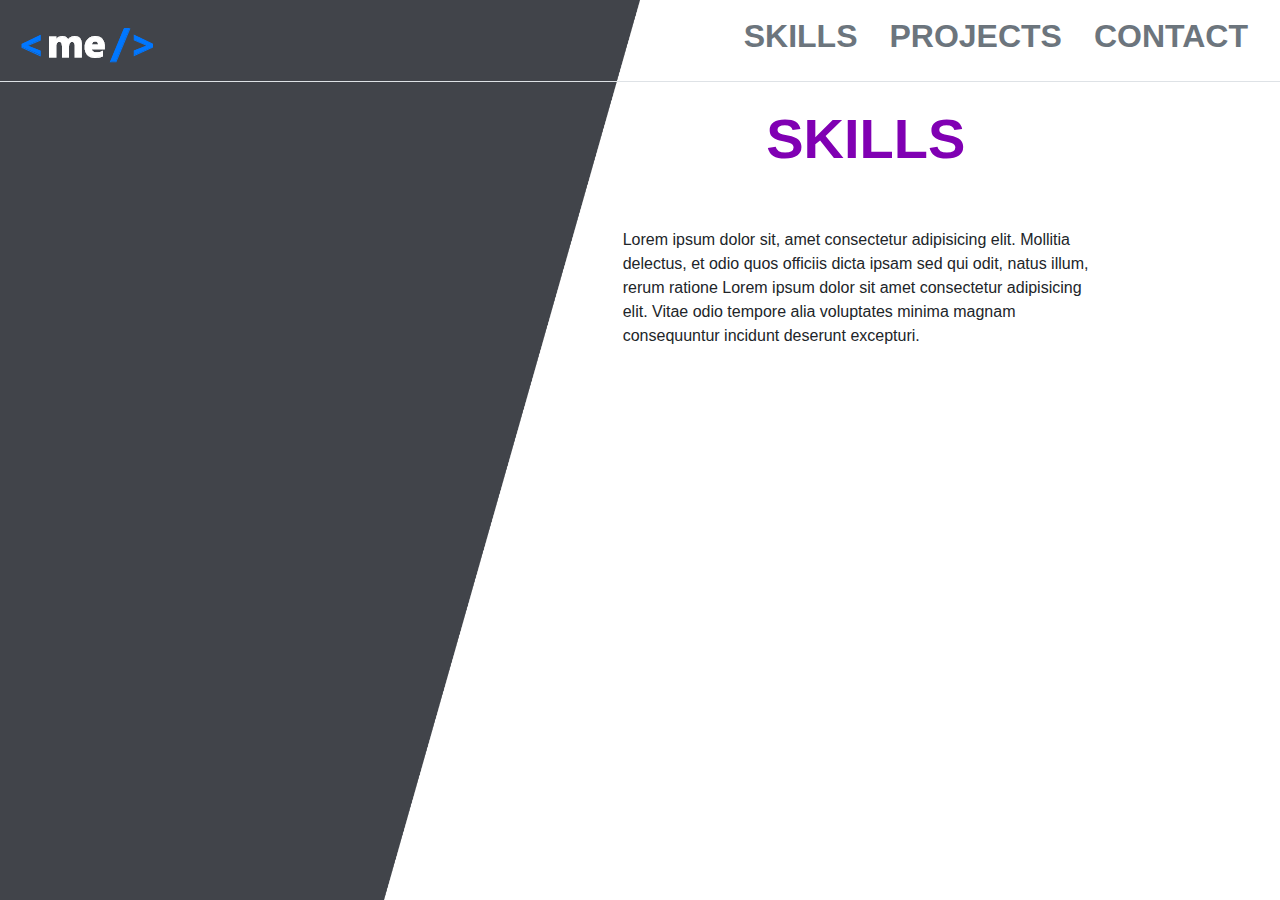
==== contact.html @ 51a7471e "iniciando contact" ====
<!DOCTYPE html>
<html lang="en">
<head>
    <meta charset="UTF-8">
    <meta name="viewport" content="width=device-width, initial-scale=1.0">
    <title>Portafolio</title>
    <link rel="stylesheet" href="./css/bootstrap.min.css">
    <link rel="stylesheet" href="https://cdnjs.cloudflare.com/ajax/libs/animate.css/4.1.1/animate.min.css" />
    <link rel="stylesheet" href="./css/style.css">
</head>
<body>
    <div class="fondo d-flex position-absolute">
        <img class="fondo-i img-fluid animate__animated animate__slideInUp" src="./img/fondo-dark.png" alt="">
        <img class="fondo-i img-fluid animate__animated animate__slideInDown" src="./img/fondo-white.png" alt="">
    </div>
    
    <nav class="main navbar bg-transparent border-bottom">
        <a class="main navbar-brand" href="./index.html"><img class="align-items-center" src="./img/nav.png" alt="home"></a>
        <ul class="main nav">
            <li class="main nav-item"><a href="./skills.html" class="main nav-link text-secondary font-weight-bold h2">SKILLS</a></li>
            <li class="main nav-item"><a href="./projects.html" class="main nav-link text-secondary font-weight-bold h2">PROJECTS</a></li>
            <li class="main nav-item"><a href="./contact.html" class="main nav-link text-secondary font-weight-bold h2">CONTACT</a></li>
        </ul>
    </nav>

    <div class="grid container">
        <div class="grid row offset-1 align-items-center">
            <div class="grid col-4">
            </div>
            <div class="grid offset-1 col-6">
                <h1 class="grid title font-weight-bold display-4 animate__animated animate__fadeInLeft" >SKILLS</h1>
                <p class="grid paragraph animate__animated animate__fadeInLeft" >Lorem ipsum dolor sit, amet consectetur adipisicing elit. Mollitia delectus, et odio quos officiis dicta ipsam sed qui odit, natus illum, rerum ratione Lorem ipsum dolor sit amet consectetur adipisicing elit. Vitae odio tempore alia voluptates minima magnam consequuntur incidunt deserunt excepturi.</p>
            </div>
        </div>
    </div>
    <script src="./js/jquery-3.5.1.min.js"></script>
    <script src="./js/bootstrap.bundle.min.js"></script>
</body>
</html>
---- css/style.css ----
body{
    height: 100%;
}
.fondo{
    width: 100%;
    flex-wrap: nowrap;
}
.fondo-i{
    width: 50%;
    height: 100vh;
}
a.text-secondary:focus, a.text-secondary:hover{
    color: #0092be!important;
}
.grid.container{
    height: 80vh;
}
.grid.row{
    height: 80vh;
}
/* .grid.col-6:first-child{
    padding: 6rem;
} */
.grid.col-6{
    height: 75vh;
    align-items: center!important;
    justify-content: end;
}
.grid.btn{
    font-size: 1.5rem;
    padding: .6rem 1.6rem;
    border-radius: .8rem;
}
.grid.btn.btn-primary{
    background: none;
    border-color: #ffffff;
    border: .2rem solid;
    transition: all .3s ease-in-out;
}
.grid.btn.btn-primary:hover{
    background: #008fc7;
    border-color: #008fc7;
}
.grid.title{
    color: #8000b3;
    padding-bottom: 3rem;
    text-align: center;
}
.grid.paragraph{
    padding-bottom: 3rem;
    text-justify: auto;
}
/* SKILLS */
.main.navbar-brand.disabled{
    filter: grayscale(1);
}
.main.nav-link.active{
    color: #008fc7;
}
.grid.skills.col-5{
    margin-top: 3rem;
}
.grid.skills.col-6{
    height: auto;

}
.skills.text-white{
    text-align: center;
}
.skills.col-4{
    box-sizing: border-box;
    padding: 1rem;
}
.skills.img-fluid{
    display: flex;
    width: 7rem;
    height: 7rem;
    margin: auto;
    justify-self: center;
    margin-bottom: 1rem;
}
.skills.grid.paragraph{
    padding: 0 2rem;
    font-size: 1.5rem;
}
/* PROJECTS */
.pro.col-5{
    position: relative;
    margin-top: 6rem;
    align-items: center!important;
    justify-content: end;
    padding-right: 0rem;
    padding-left: 0rem;
    transition: all .3s ease-in-out;
}

.calendar{
    display: flex;
    opacity: 0;
    transition: all .3s ease-in-out;
}
.calendar.visible{
    opacity: 1;
}
.preview.btn{
    padding: .5rem 2rem;
}
.preview.btn-primary{
    font-size: 1.3rem;
    font-weight: bold;
    background: none;
    border-color: #ffffff;
    box-shadow: 2px 2px 5px 0px rgba(0, 0, 0, 0.5);
}
.preview.btn-primary:hover{
    background: rgba(0, 0, 0, 0.233);
    border-color: #00000044;
}
.pro.img-fluid{
    width: 100%;
    clip-path: polygon(0 0, 100% 0, 62.95% 100%, 0% 100%);
}
.c4-izmir{
    clip-path: polygon(0 0, 100% 0, 62.95% 100%, 0% 100%);
}
.c4-izmir figcaption{
    clip-path: polygon(0 0, 100% 0%, 75% 100%, 0% 100%)!important;
}
.c4-izmir figure{
    clip-path: polygon(0 0, 100% 0%, 75% 100%, 0% 100%)!important;
}
.pro-calendar.title{
    margin-bottom: 1rem;
    cursor: pointer;
    transition: color .3s ease-in-out;
}
.pro-calendar.title:hover{
    color: #008fc7;
}
.pro.col-6{
    position: relative;
}
.pro-calendar.container{
    position: absolute;
    padding: 1rem;
    box-shadow: 3px 3px 5px 0px rgba(50, 50, 50, 0.5);
    display: flex;
    opacity: 0;
    transition: all .3s ease-in-out;
}
.pro-calendar.container.activo{
    opacity: 1;
}
.pro-portfolio.title{
    margin-top: 1rem;
    margin-bottom: 1rem;
    cursor: pointer;
    transition: color .3s ease-in-out;
}
.pro-portfolio.title.position{
    margin-top: 15rem;
}
.pro-portfolio.title:hover{
    color: #008fc7;
}
.pro-portfolio.container{
    position: absolute;
    padding: 1rem;
    opacity: 0;
    box-shadow: 3px 3px 5px 0px rgba(50, 50, 50, 0.5);
    display: flex;
    transition: all .3s ease-in-out;
}
.pro-portfolio.container.activo{
    opacity: 1;
}
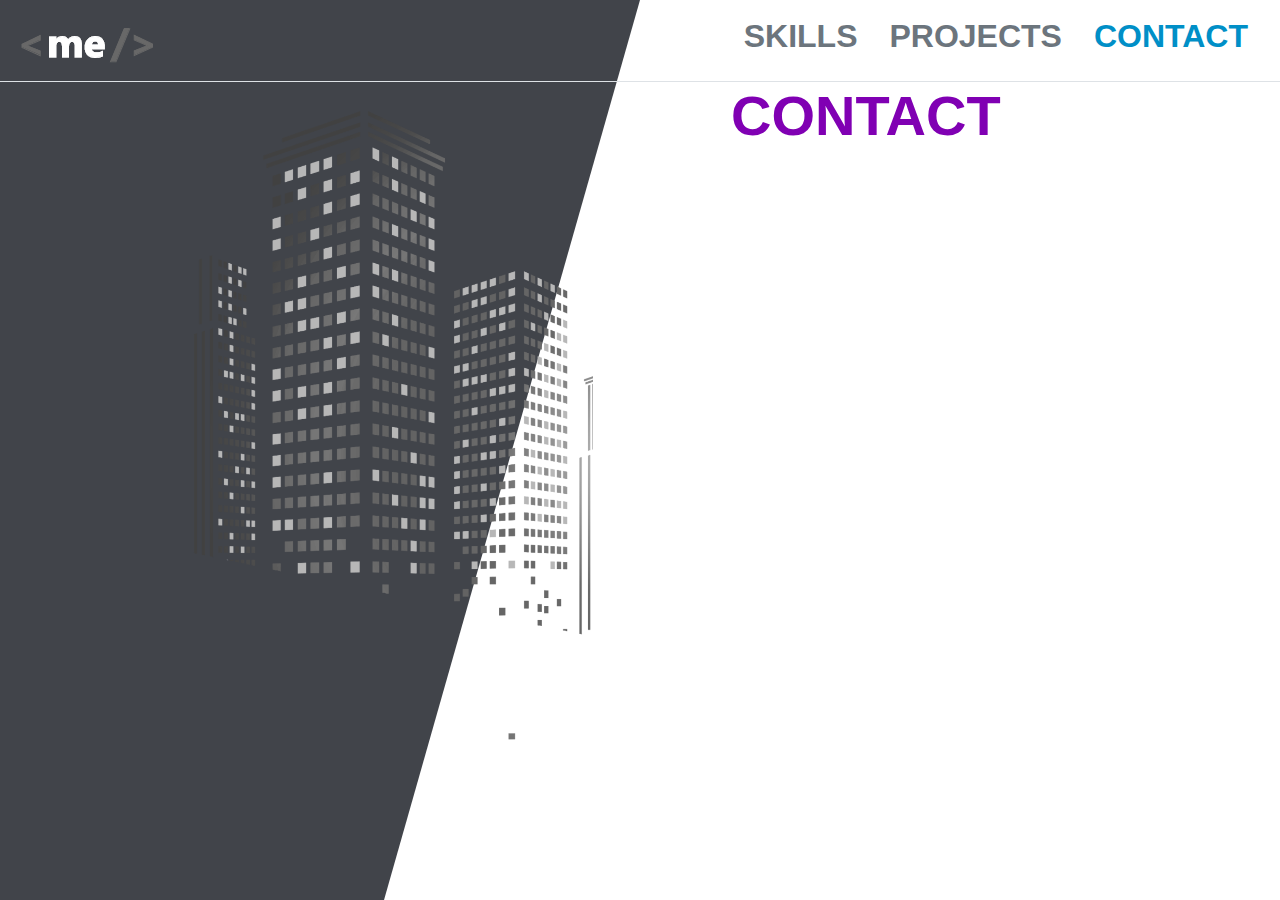
==== commit 51fcc096: "iniciando contact" ====
--- a/contact.html
+++ b/contact.html
@@ -10,26 +10,36 @@
 </head>
 <body>
     <div class="fondo d-flex position-absolute">
-        <img class="fondo-i img-fluid animate__animated animate__slideInUp" src="./img/fondo-dark.png" alt="">
-        <img class="fondo-i img-fluid animate__animated animate__slideInDown" src="./img/fondo-white.png" alt="">
+        <img class="fondo-i black img-fluid animate__animated animate__slideInUp" src="./img/fondoBlack.png" alt="">
+        <!-- <img class="fondo-i white img-fluid animate__animated animate__slideInDown" src="./img/fondo-white.png" alt=""> -->
     </div>
     
     <nav class="main navbar bg-transparent border-bottom">
-        <a class="main navbar-brand" href="./index.html"><img class="align-items-center" src="./img/nav.png" alt="home"></a>
+        <a class="main navbar-brand disabled" href="./index.html"><img class="align-items-center" src="./img/nav.png" alt="home"></a>
         <ul class="main nav">
             <li class="main nav-item"><a href="./skills.html" class="main nav-link text-secondary font-weight-bold h2">SKILLS</a></li>
             <li class="main nav-item"><a href="./projects.html" class="main nav-link text-secondary font-weight-bold h2">PROJECTS</a></li>
-            <li class="main nav-item"><a href="./contact.html" class="main nav-link text-secondary font-weight-bold h2">CONTACT</a></li>
+            <li class="main nav-item active"><a href="./contact.html" class="main nav-link active text-secondary font-weight-bold h2">CONTACT</a></li>
         </ul>
     </nav>
 
-    <div class="grid container">
-        <div class="grid row offset-1 align-items-center">
-            <div class="grid col-4">
+    <div class="contact grid container">
+        <div class="contact grid row offset-1">
+            <div class="contact col-5"">
+                <div class="contact-gris img-fluid">
+                </div>
             </div>
-            <div class="grid offset-1 col-6">
-                <h1 class="grid title font-weight-bold display-4 animate__animated animate__fadeInLeft" >SKILLS</h1>
-                <p class="grid paragraph animate__animated animate__fadeInLeft" >Lorem ipsum dolor sit, amet consectetur adipisicing elit. Mollitia delectus, et odio quos officiis dicta ipsam sed qui odit, natus illum, rerum ratione Lorem ipsum dolor sit amet consectetur adipisicing elit. Vitae odio tempore alia voluptates minima magnam consequuntur incidunt deserunt excepturi.</p>
+            <div class="grid col-6">
+                <h1 class="grid title font-weight-bold display-4 animate__animated animate__fadeInLeft" >CONTACT</h1>
+                <p class="grid paragraph text-white animate__animated animate__fadeInLeft" >Lorem ipelit. Molliis dicta ipsam sed qui odit, natus illum, rerum ratione Lorem ipsum dolor consequuntur incidunt deserunt excepturi.</p>
+                <div class="red">
+                    <a href=""></a>
+                    <p class="text-white">WhatsApp</p>
+                </div>
+                <div class="red">
+                    <a href=""></a>
+                    <p class="text-white">Gmail</p>
+                </div>
             </div>
         </div>
     </div>
--- a/css/style.css
+++ b/css/style.css
@@ -8,6 +8,40 @@
 .fondo-i{
     width: 50%;
     height: 100vh;
+}
+.fondo-i.dark{
+    width: 100%;
+    clip-path: polygon(0 0, 50% 0, 30% 100%, 0% 100%);
+    animation-name: verticalidad;
+    animation-iteration-count: 1;
+    animation-duration: 1s;
+    animation-timing-function: linear;
+    animation-direction: normal ;
+}
+@keyframes verticalidad{
+    from{
+        clip-path: polygon(0 100%, 31% 100%, 31% 100%, 0% 100%);
+    }
+    to{
+        clip-path: polygon(0 0, 50% 0, 30% 100%, 0% 100%);
+    }
+}
+.fondo-i.black{
+    width: 100%;
+    animation-name: agrandar;
+    animation-iteration-count: 1;
+    animation-duration: 1s;
+    animation-timing-function: linear;
+    animation-direction: normal ;
+    clip-path: polygon(0 0, 50% 0, 30% 100%, 0% 100%);
+}
+@keyframes agrandar{
+    from{
+        clip-path: polygon(0 0, 50% 0, 30% 100%, 0% 100%);
+    }
+    to{
+        clip-path: polygon(0 0, 100% 0, 100% 100%, 0% 100%);
+    }
 }
 a.text-secondary:focus, a.text-secondary:hover{
     color: #0092be!important;
@@ -50,12 +84,32 @@
     padding-bottom: 3rem;
     text-justify: auto;
 }
+.retrato{
+    width: 100%;
+    animation-name: efecto;
+    animation-iteration-count: 1;
+    animation-duration: 1s;
+    animation-timing-function: linear;
+    animation-direction: normal ;
+}
+@keyframes efecto{
+    from{
+        clip-path: polygon(100% 100%, 100% 100%, 100% 100%, 100% 100%);
+    }
+    to{
+        clip-path: polygon(100% 100%, 0 100%, 0 0, 100% 0);
+    }
+}
 /* SKILLS */
+.main.navbar-brand.disabled:hover{
+    filter: grayscale(0);
+}
 .main.navbar-brand.disabled{
     filter: grayscale(1);
-}
-.main.nav-link.active{
-    color: #008fc7;
+    transition: all .3s ease-in;
+}
+.active{
+    color: #008fc7!important;
 }
 .grid.skills.col-5{
     margin-top: 3rem;
@@ -93,11 +147,11 @@
     padding-left: 0rem;
     transition: all .3s ease-in-out;
 }
-
 .calendar{
     display: flex;
     opacity: 0;
     transition: all .3s ease-in-out;
+    z-index: 10;
 }
 .calendar.visible{
     opacity: 1;
@@ -174,3 +228,12 @@
 .pro-portfolio.container.activo{
     opacity: 1;
 }
+/* CONTACT */
+.contact-gris{
+    width: 100%;
+    height: 100%;
+    background-image: url('../img/contact.png');
+    background-size: cover;
+    background-repeat: no-repeat;
+    filter: grayscale(1);
+}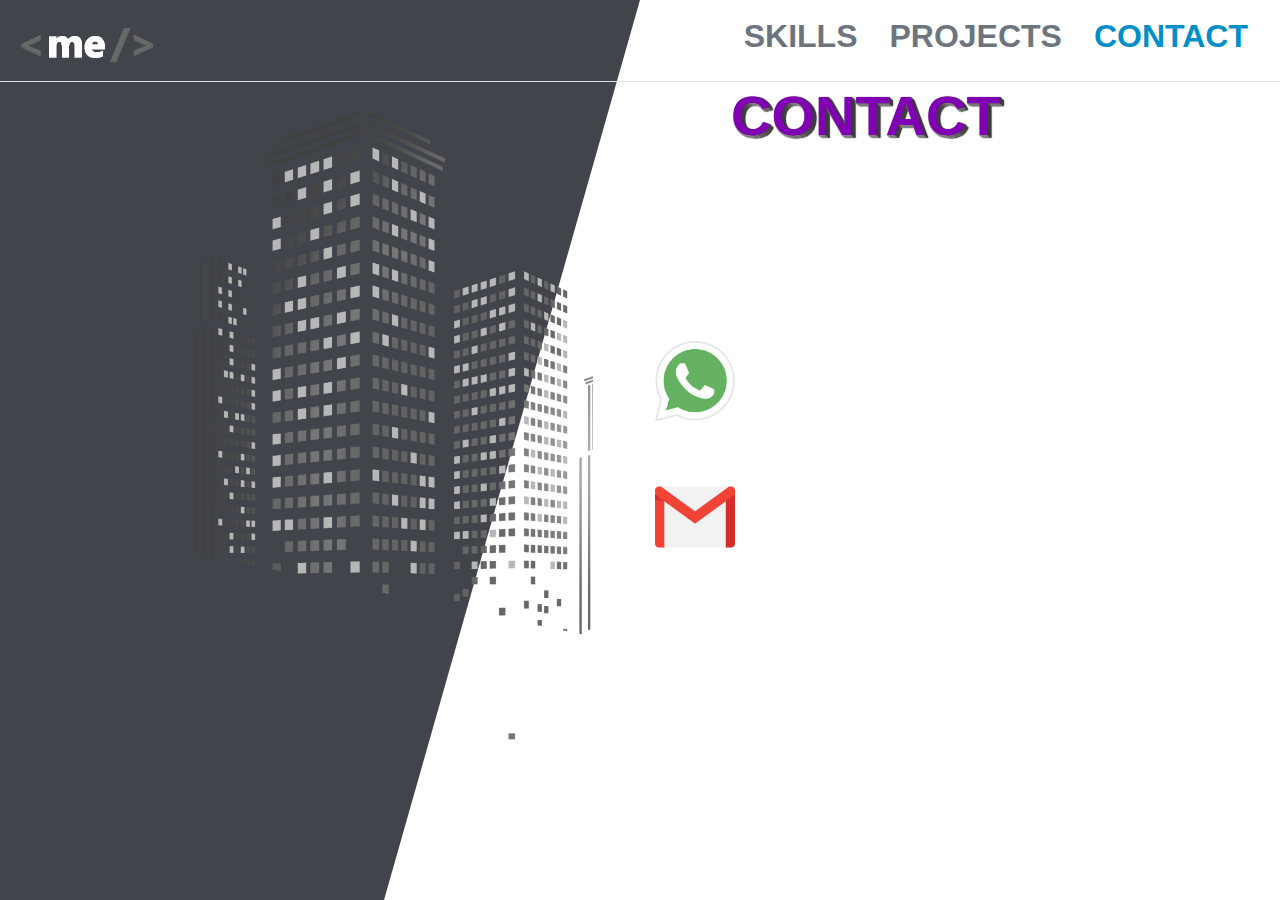
==== commit daeb5f6d: "finalizando plantilla" ====
--- a/contact.html
+++ b/contact.html
@@ -3,7 +3,7 @@
 <head>
     <meta charset="UTF-8">
     <meta name="viewport" content="width=device-width, initial-scale=1.0">
-    <title>Portafolio</title>
+    <title>Portfolio | Contact</title>
     <link rel="stylesheet" href="./css/bootstrap.min.css">
     <link rel="stylesheet" href="https://cdnjs.cloudflare.com/ajax/libs/animate.css/4.1.1/animate.min.css" />
     <link rel="stylesheet" href="./css/style.css">
@@ -11,7 +11,6 @@
 <body>
     <div class="fondo d-flex position-absolute">
         <img class="fondo-i black img-fluid animate__animated animate__slideInUp" src="./img/fondoBlack.png" alt="">
-        <!-- <img class="fondo-i white img-fluid animate__animated animate__slideInDown" src="./img/fondo-white.png" alt=""> -->
     </div>
     
     <nav class="main navbar bg-transparent border-bottom">
@@ -33,12 +32,12 @@
                 <h1 class="grid title font-weight-bold display-4 animate__animated animate__fadeInLeft" >CONTACT</h1>
                 <p class="grid paragraph text-white animate__animated animate__fadeInLeft" >Lorem ipelit. Molliis dicta ipsam sed qui odit, natus illum, rerum ratione Lorem ipsum dolor consequuntur incidunt deserunt excepturi.</p>
                 <div class="red">
-                    <a href=""></a>
-                    <p class="text-white">WhatsApp</p>
+                    <a class="icon"target="_blank" href="https://api.whatsapp.com/send?phone=51946485053"><img class="icon-w img-fluid" src="./img/whatsapp.png" alt=""></a>
+                    <p class="icon-text text-white">WhatsApp</p>
                 </div>
                 <div class="red">
-                    <a href=""></a>
-                    <p class="text-white">Gmail</p>
+                    <a class="icon" href="mailto:jocelymelucas@gmail.com"><img class="icon-g img-fluid" src="./img/gmail.png" alt=""></a>
+                    <p class="icon-text text-white">Gmail</p>
                 </div>
             </div>
         </div>
--- a/css/style.css
+++ b/css/style.css
@@ -77,6 +77,7 @@
 }
 .grid.title{
     color: #8000b3;
+    text-shadow: 1px 0px 1px #3b3b3b, 0px 1px 1px #969494, 2px 1px 1px #363636, 1px 2px 1px #8d8c8c, 3px 2px 1px #424242, 2px 3px 1px #949393, 4px 3px 1px #2e2e2e;
     padding-bottom: 3rem;
     text-align: center;
 }
@@ -236,4 +237,16 @@
     background-size: cover;
     background-repeat: no-repeat;
     filter: grayscale(1);
+}
+.icon{
+    display: flex;
+    width: 5rem;
+    height: 5rem;
+    margin-left: 2rem;
+    margin-bottom: 1rem;
+}
+.icon-text{
+    margin-left: 2rem;
+    width: 5rem;
+    text-align: center;
 }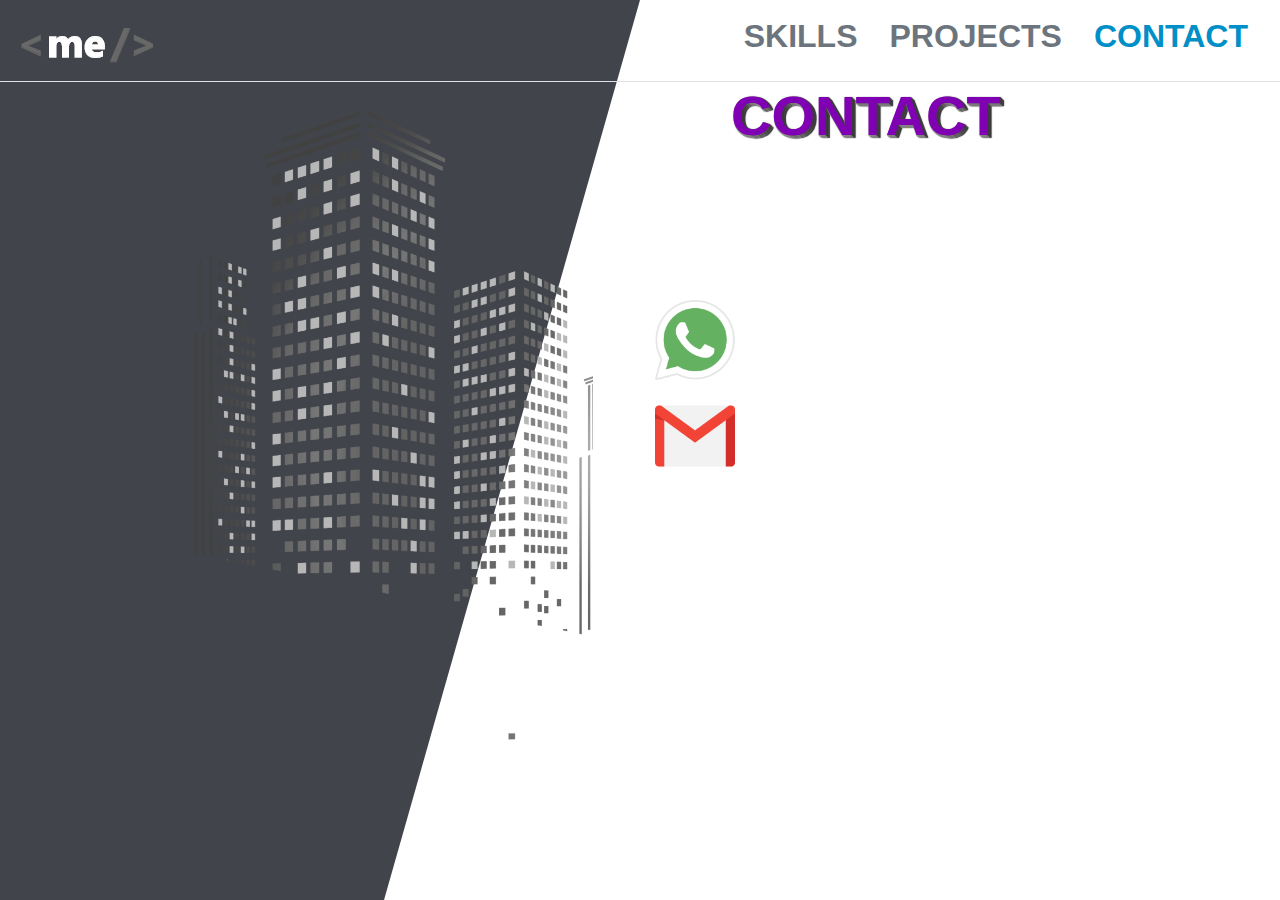
==== commit efcc7594: "introduciendo informacion personal" ====
--- a/contact.html
+++ b/contact.html
@@ -30,7 +30,9 @@
             </div>
             <div class="grid col-6">
                 <h1 class="grid title font-weight-bold display-4 animate__animated animate__fadeInLeft" >CONTACT</h1>
-                <p class="grid paragraph text-white animate__animated animate__fadeInLeft" >Lorem ipelit. Molliis dicta ipsam sed qui odit, natus illum, rerum ratione Lorem ipsum dolor consequuntur incidunt deserunt excepturi.</p>
+                <p class="grid paragraph text-white animate__animated animate__fadeInLeft" >
+                    Contactame y trabajemos juntos.
+                </p>
                 <div class="red">
                     <a class="icon"target="_blank" href="https://api.whatsapp.com/send?phone=51946485053"><img class="icon-w img-fluid" src="./img/whatsapp.png" alt=""></a>
                     <p class="icon-text text-white">WhatsApp</p>
--- a/css/style.css
+++ b/css/style.css
@@ -84,6 +84,7 @@
 .grid.paragraph{
     padding-bottom: 3rem;
     text-justify: auto;
+    font-size: 1.3rem;
 }
 .retrato{
     width: 100%;
@@ -148,6 +149,14 @@
     padding-left: 0rem;
     transition: all .3s ease-in-out;
 }
+.proj.img-fluid{
+    display: flex;
+    width: 4rem;
+    height: 4rem;
+    margin: auto;
+    justify-self: center;
+    margin-bottom: 1rem;
+}
 .calendar{
     display: flex;
     opacity: 0;
@@ -159,6 +168,9 @@
 }
 .preview.btn{
     padding: .5rem 2rem;
+}
+.pro.parragraph{
+    font-size: 1.3rem;
 }
 .preview.btn-primary{
     font-size: 1.3rem;
@@ -197,6 +209,8 @@
 }
 .pro-calendar.container{
     position: absolute;
+    display: flex;
+    justify-content: center;
     padding: 1rem;
     box-shadow: 3px 3px 5px 0px rgba(50, 50, 50, 0.5);
     display: flex;
@@ -213,13 +227,15 @@
     transition: color .3s ease-in-out;
 }
 .pro-portfolio.title.position{
-    margin-top: 15rem;
+    margin-top: 12rem;
 }
 .pro-portfolio.title:hover{
     color: #008fc7;
 }
 .pro-portfolio.container{
     position: absolute;
+    display: flex;
+    justify-content: center;
     padding: 1rem;
     opacity: 0;
     box-shadow: 3px 3px 5px 0px rgba(50, 50, 50, 0.5);
@@ -238,6 +254,10 @@
     background-repeat: no-repeat;
     filter: grayscale(1);
 }
+.red{
+    display: flex;
+    align-content: center;
+}
 .icon{
     display: flex;
     width: 5rem;
@@ -246,6 +266,8 @@
     margin-bottom: 1rem;
 }
 .icon-text{
+    font-size: 1.2rem;
+    align-self: center;
     margin-left: 2rem;
     width: 5rem;
     text-align: center;
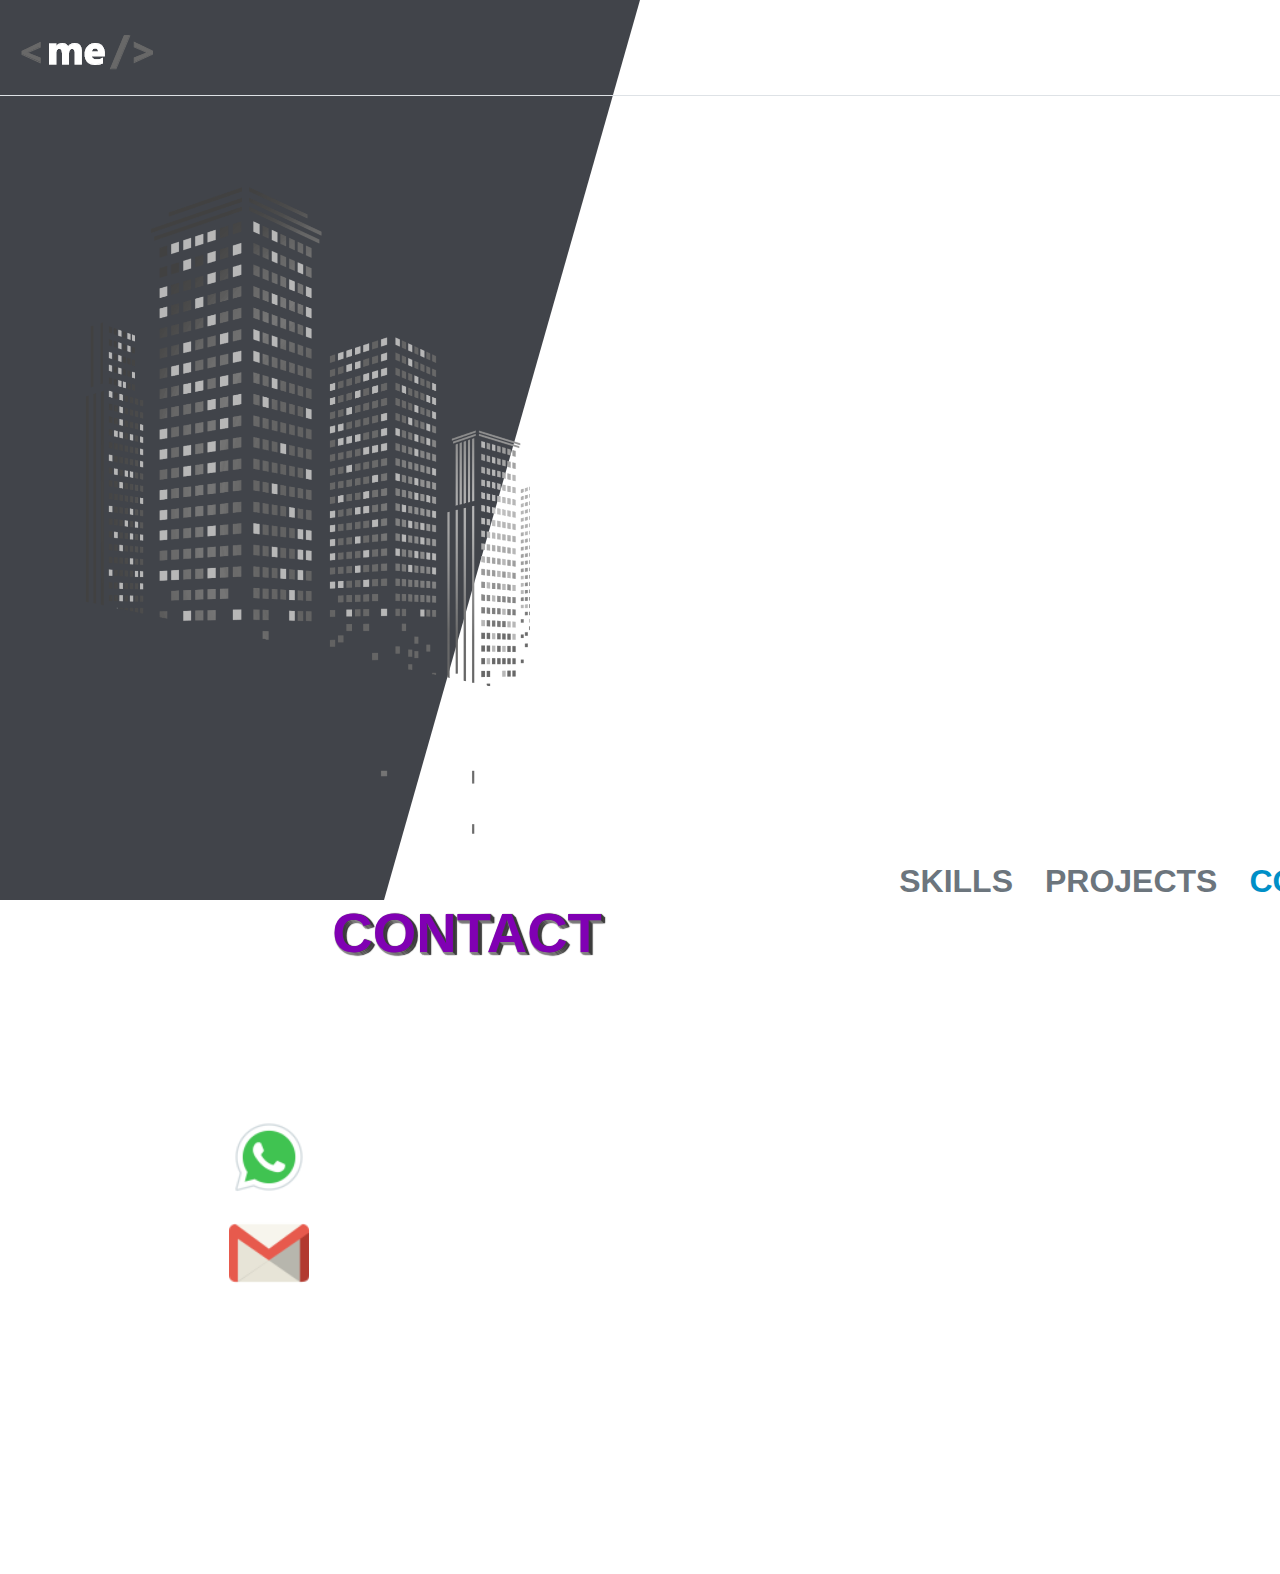
==== commit 66441aa8: "finalizado" ====
--- a/contact.html
+++ b/contact.html
@@ -13,34 +13,49 @@
         <img class="fondo-i black img-fluid animate__animated animate__slideInUp" src="./img/fondoBlack.png" alt="">
     </div>
     
-    <nav class="main navbar bg-transparent border-bottom">
+    <nav class="main navbar navbar-expand-lg bg-transparent border-bottom">
         <a class="main navbar-brand disabled" href="./index.html"><img class="align-items-center" src="./img/nav.png" alt="home"></a>
-        <ul class="main nav">
+        <div class="navbar d-lg-none navbar-dark">
+            <button class="navbar-toggler" type="button" data-toggle="collapse" data-target="#mobile" aria-controls="mobile" aria-expanded="false" aria-label="Toggle navigation">
+                <span class="navbar-toggler-icon"></span>
+            </button>
+        </div>
+        <ul class="main nav position-absolute collapse flex-column justify-content-sm-center flex-lg-row d-lg-flex" id="mobile">
             <li class="main nav-item"><a href="./skills.html" class="main nav-link text-secondary font-weight-bold h2">SKILLS</a></li>
             <li class="main nav-item"><a href="./projects.html" class="main nav-link text-secondary font-weight-bold h2">PROJECTS</a></li>
-            <li class="main nav-item active"><a href="./contact.html" class="main nav-link active text-secondary font-weight-bold h2">CONTACT</a></li>
+            <li class="main nav-item"><a href="./contact.html" class="main nav-link text-secondary active font-weight-bold h2">CONTACT</a></li>
         </ul>
     </nav>
 
     <div class="contact grid container">
-        <div class="contact grid row offset-1">
-            <div class="contact col-5"">
-                <div class="contact-gris img-fluid">
+        <div class="contact grid row">
+            <div class="contact col-sm-12 col-lg-5"">
+                <div class="contact-gris d-md-flex">
                 </div>
+                <img class="contact img-fluid d-lg-none" src="./img/contact-gris.png" alt="">
             </div>
-            <div class="grid col-6">
+            <div class="contact grid col-sm-12 col-lg-6">
                 <h1 class="grid title font-weight-bold display-4 animate__animated animate__fadeInLeft" >CONTACT</h1>
                 <p class="grid paragraph text-white animate__animated animate__fadeInLeft" >
                     Contactame y trabajemos juntos.
                 </p>
-                <div class="red">
-                    <a class="icon"target="_blank" href="https://api.whatsapp.com/send?phone=51946485053"><img class="icon-w img-fluid" src="./img/whatsapp.png" alt=""></a>
-                    <p class="icon-text text-white">WhatsApp</p>
+                <div class="contact-redes d-sm-flex justify-content-sm-around d-lg-block">
+                    <div class="red">
+                        <a class="icon"target="_blank" href="https://api.whatsapp.com/send?phone=51946485053">
+                            <img class="icon-ico-sm" src="./img/whatsapp.png" alt="">
+                            <p class="icon-text text-white">WhatsApp</p>
+                        </a>
+                        
+                    </div>
+                    <div class="red">
+                        <a class="icon" href="mailto:jocelymelucas@gmail.com">
+                            <img class="icon-ico-sm" src="./img/gmail.png" alt="">
+                            <p class="icon-text text-white">Gmail</p>
+                        </a>
+                        
+                    </div>
                 </div>
-                <div class="red">
-                    <a class="icon" href="mailto:jocelymelucas@gmail.com"><img class="icon-g img-fluid" src="./img/gmail.png" alt=""></a>
-                    <p class="icon-text text-white">Gmail</p>
-                </div>
+                
             </div>
         </div>
     </div>
--- a/css/style.css
+++ b/css/style.css
@@ -7,42 +7,55 @@
 }
 .fondo-i{
     width: 50%;
-    height: 100vh;
-}
-.fondo-i.dark{
-    width: 100%;
-    clip-path: polygon(0 0, 50% 0, 30% 100%, 0% 100%);
+    height: 70rem;
+}
+.fondo.dark{
+    width: 100%;
+    height: 49rem;
+    clip-path: polygon(0 0, 100% 0, 100% 78%, 0% 100%);
     animation-name: verticalidad;
     animation-iteration-count: 1;
     animation-duration: 1s;
     animation-timing-function: linear;
     animation-direction: normal ;
 }
+.fondo-i.dark{
+    width: 100%;
+    clip-path: polygon(0 0, 100% 0, 100% 78%, 0% 100%);
+    animation-name: verticalidad;
+    animation-iteration-count: 1;
+    animation-duration: 1s;
+    animation-timing-function: linear;
+    animation-direction: normal ;
+}
 @keyframes verticalidad{
     from{
-        clip-path: polygon(0 100%, 31% 100%, 31% 100%, 0% 100%);
+        clip-path: polygon(0 0, 100% 0, 100% 0%, 0% 0%);
     }
     to{
-        clip-path: polygon(0 0, 50% 0, 30% 100%, 0% 100%);
+        clip-path: polygon(0 0, 100% 0, 100% 78%, 0% 100%);
     }
 }
 .fondo-i.black{
     width: 100%;
+    height: content;
     animation-name: agrandar;
     animation-iteration-count: 1;
     animation-duration: 1s;
     animation-timing-function: linear;
     animation-direction: normal ;
-    clip-path: polygon(0 0, 50% 0, 30% 100%, 0% 100%);
 }
 @keyframes agrandar{
     from{
-        clip-path: polygon(0 0, 50% 0, 30% 100%, 0% 100%);
+        clip-path: polygon(0 0, 100% 0, 100% 30%, 0% 40%);
     }
     to{
         clip-path: polygon(0 0, 100% 0, 100% 100%, 0% 100%);
     }
 }
+a.text-secondary{
+    color: #ffffff!important;
+}
 a.text-secondary:focus, a.text-secondary:hover{
     color: #0092be!important;
 }
@@ -52,13 +65,8 @@
 .grid.row{
     height: 80vh;
 }
-/* .grid.col-6:first-child{
-    padding: 6rem;
-} */
-.grid.col-6{
-    height: 75vh;
-    align-items: center!important;
-    justify-content: end;
+.grid.col-sm-12{
+    margin-bottom: 6rem;
 }
 .grid.btn{
     font-size: 1.5rem;
@@ -80,6 +88,7 @@
     text-shadow: 1px 0px 1px #3b3b3b, 0px 1px 1px #969494, 2px 1px 1px #363636, 1px 2px 1px #8d8c8c, 3px 2px 1px #424242, 2px 3px 1px #949393, 4px 3px 1px #2e2e2e;
     padding-bottom: 3rem;
     text-align: center;
+    margin-top: 3rem;
 }
 .grid.paragraph{
     padding-bottom: 3rem;
@@ -102,7 +111,120 @@
         clip-path: polygon(100% 100%, 0 100%, 0 0, 100% 0);
     }
 }
+span.navbar-toggler-icon{
+    z-index: 10;
+    margin-right: 1rem;
+    width: 4rem;
+    height: 4rem;
+}
+button.navbar-toggler{
+    color: #ffffff!important;
+    padding: 0;
+    border: none;
+    border-color: none!important;
+}
+.navbar{
+    padding: 0;
+}
+.main.navbar{
+    position: relative;
+    height: 6rem;
+}
+.main.navbar-brand{
+    margin-left: 1rem;
+}
+.main.nav.position-absolute{
+    padding-top: 2rem;
+    z-index: 10000;
+    align-content: flex-end;
+    background: rgba(31, 31, 31, 0.719);
+    width: 100%;
+    height: 100vh;
+    top: 6rem;
+}
+@media (min-width: 57px) {
+    .fondo-i.dark{
+        display: none;
+    }
+}
+/* Small devices (landscape phones, 576px and up) */
+@media (min-width: 576px) {
+    .fondo-i.dark{
+        clip-path: polygon(0 0, 100% 0, 100% 78%, 0% 100%);
+    }
+}
+
+/* // Medium devices (tablets, 768px and up) */
+@media (min-width: 768px) {
+
+}
+
+/* // Large devices (desktops, 992px and up) */
+@media (min-width: 992px) {
+    a.text-secondary{
+        color: #6c757d!important;
+    }
+    .fondo-i.dark{
+        clip-path: polygon(0 0, 50% 0, 30% 100%, 0% 100%);
+        animation-name: verticalidad;
+        animation-iteration-count: 1;
+        animation-duration: 1s;
+        animation-timing-function: linear;
+        animation-direction: normal ;
+    }
+    @keyframes verticalidad{
+        from{
+            clip-path: polygon(0 100%, 31% 100%, 31% 100%, 0% 100%);
+        }
+        to{
+            clip-path: polygon(0 0, 50% 0, 30% 100%, 0% 100%);
+        }
+    }
+    .grid.col-lg-4{
+        margin-right: 10rem;
+    }
+    .offset-sm-1{
+        margin-left: 2rem;
+    }
+    .grid.col-sm-12{
+        margin: 0;
+    }
+    .grid.col-lg-6{
+        margin-left: 8rem;
+        height: 75vh;
+        align-items: center!important;
+        justify-content: end;
+    }
+    .main.nav.flex-column{
+        width:max-content!important;
+        background: none;
+        z-index: 100;
+        left: 61%;
+        width: 50%;
+        top: 1rem;
+    }
+    .grid.title{
+        margin-top: 0;
+    }
+}
+
+/* // Extra large devices (large desktops, 1200px and up) */
+@media (min-width: 1200px){
+    .offset-sm-1{
+        margin-left: 6rem;
+    }
+    .grid.col-lg-6{
+        margin-left: 7rem;
+    }
+    .main.nav.flex-column{
+        left: 69%;
+    }
+}
 /* SKILLS */
+.fondo-i.dark.skills{
+    width: 100%;
+    height: 95rem;
+}
 .main.navbar-brand.disabled:hover{
     filter: grayscale(0);
 }
@@ -113,19 +235,11 @@
 .active{
     color: #008fc7!important;
 }
-.grid.skills.col-5{
+.grid.skills.col-sm-12{
     margin-top: 3rem;
-}
-.grid.skills.col-6{
-    height: auto;
-
 }
 .skills.text-white{
     text-align: center;
-}
-.skills.col-4{
-    box-sizing: border-box;
-    padding: 1rem;
 }
 .skills.img-fluid{
     display: flex;
@@ -139,15 +253,48 @@
     padding: 0 2rem;
     font-size: 1.5rem;
 }
+/* // Small devices (landscape phones, 576px and up) */
+@media (min-width: 576px) {
+    .fondo-i.dark.skills{
+        height: 100vh;
+    }
+}
+
+/* // Medium devices (tablets, 768px and up) */
+@media (min-width: 768px) {
+    .fondo-i.dark.skills{
+        height: 50rem;
+    }
+}
+
+/* // Large devices (desktops, 992px and up) */
+@media (min-width: 992px) {
+    .offset-lg-4{
+        margin-right: 3rem;
+        margin-left: 0;
+    }
+    .fondo-i.dark.skills{
+        height: 100vh;
+        margin: 0;
+    }
+    a.active{
+        color: #008fc7!important;
+    }
+}
+
+/* // Extra large devices (large desktops, 1200px and up) */
+@media (min-width: 1200px) {}
 /* PROJECTS */
-.pro.col-5{
-    position: relative;
-    margin-top: 6rem;
-    align-items: center!important;
-    justify-content: end;
-    padding-right: 0rem;
-    padding-left: 0rem;
-    transition: all .3s ease-in-out;
+.fondo-i.dark.proj{
+    width: 100%;
+    height: 39rem;
+    margin: 0;
+}
+.container{
+    width: 75vw;
+}
+.pro.col-sm-12{
+    margin-top: 10rem;
 }
 .proj.img-fluid{
     display: flex;
@@ -185,16 +332,16 @@
 }
 .pro.img-fluid{
     width: 100%;
-    clip-path: polygon(0 0, 100% 0, 62.95% 100%, 0% 100%);
+    clip-path: polygon(0 0, 100% 0, 100% 76%, 0% 100%);
 }
 .c4-izmir{
-    clip-path: polygon(0 0, 100% 0, 62.95% 100%, 0% 100%);
+    clip-path: polygon(0 0, 100% 0, 100% 76%, 0% 100%);
 }
 .c4-izmir figcaption{
-    clip-path: polygon(0 0, 100% 0%, 75% 100%, 0% 100%)!important;
+    clip-path: polygon(0 0, 100% 0, 100% 76%, 0% 100%);
 }
 .c4-izmir figure{
-    clip-path: polygon(0 0, 100% 0%, 75% 100%, 0% 100%)!important;
+    clip-path: polygon(0 0, 100% 0, 100% 76%, 0% 100%);
 }
 .pro-calendar.title{
     margin-bottom: 1rem;
@@ -203,9 +350,6 @@
 }
 .pro-calendar.title:hover{
     color: #008fc7;
-}
-.pro.col-6{
-    position: relative;
 }
 .pro-calendar.container{
     position: absolute;
@@ -244,15 +388,89 @@
 }
 .pro-portfolio.container.activo{
     opacity: 1;
+    margin-bottom: 10rem;
+}
+/* // Small devices (landscape phones, 576px and up) */
+@media (min-width: 576px) {
+    .fondo-i.dark.proj{
+        height: 39rem;
+    }
+    .pro.col-sm-12{
+        margin-top: 6rem;
+    }
+}
+
+/* // Medium devices (tablets, 768px and up) */
+@media (min-width: 768px) {
+    .fondo-i.dark.proj{
+        height: 50rem;
+    }
+}
+
+/* // Large devices (desktops, 992px and up) */
+@media (min-width: 992px) {
+    .fondo-i.dark.proj{
+        height: 100vh;
+    }
+    .pro.img-fluid{
+        width: 100%;
+        clip-path: polygon(0 0, 100% 0, 69% 100%, 0% 100%);
+    }
+    .c4-izmir{
+        clip-path: polygon(0 0, 100% 0, 69% 100%, 0% 100%);
+    }
+    .c4-izmir figcaption{
+        clip-path: polygon(0 0, 100% 0%, 75% 100%, 0% 100%)!important;
+    }
+    .c4-izmir figure{
+        clip-path: polygon(0 0, 100% 0%, 75% 100%, 0% 100%)!important;
+    }
+    .container{
+        width: auto;
+    }
+    .pro.col-lg-5{
+        margin-left: 5rem;
+    }
+    .pro-portfolio.container.activo{
+        opacity: 1;
+        margin-bottom: 0;
+    }
+    .pro.col-sm-12{
+        margin-top: 6rem!important;
+    }
+    .pro.col-sm-12:nth-child(2){
+        margin-top: 1rem!important;
+    }
+}
+
+/* // Extra large devices (large desktops, 1200px and up) */
+@media (min-width: 1200px) {
+    .pro.img-fluid{
+        width: 100%;
+        clip-path: polygon(0 0, 100% 0, 62.98% 100%, 0% 100%);
+    }
+    .c4-izmir{
+        clip-path: polygon(0 0, 100% 0, 62.98% 100%, 0% 100%);
 }
 /* CONTACT */
+.contact.col-sm-12{
+    width: 100%;
+    height: 100vh!important;
+    margin-top: 4rem!important;
+}
 .contact-gris{
     width: 100%;
-    height: 100%;
-    background-image: url('../img/contact.png');
+    height: 75vh!important;
+    background-image: url('../img/contact.png')!important;
     background-size: cover;
     background-repeat: no-repeat;
     filter: grayscale(1);
+}
+.contact-redes{
+    width: 100%;
+    flex-wrap: nowrap;
+    height: 5rem;
+    justify-content: space-around!important;
 }
 .red{
     display: flex;
@@ -264,6 +482,9 @@
     height: 5rem;
     margin-left: 2rem;
     margin-bottom: 1rem;
+}
+.icon-ico-sm{
+    width: 5rem!important;
 }
 .icon-text{
     font-size: 1.2rem;
@@ -271,4 +492,48 @@
     margin-left: 2rem;
     width: 5rem;
     text-align: center;
-}+}
+/* // Small devices (landscape phones, 576px and up) */
+@media (min-width: 576px) {
+}
+
+/* // Medium devices (tablets, 768px and up) */
+@media (min-width: 768px) {
+    .fondo-i.black{
+        height: 70rem!important;
+    }
+}
+
+/* // Large devices (desktops, 992px and up) */
+@media (min-width: 992px) {
+    .fondo-i{
+        width: 50%;
+        height: 100vh!important;
+    }
+    .fondo-i.black{
+        height: 100vh!important;
+    }
+    .fondo-i.black{
+        width: 100%;
+        height: content;
+        animation-name: agrandar;
+        animation-iteration-count: 1;
+        animation-duration: 1s;
+        animation-timing-function: linear;
+        animation-direction: normal ; 
+        clip-path: polygon(0 0, 50% 0, 30% 100%, 0% 100%);
+    }
+    @keyframes agrandar{
+        from{
+            clip-path: polygon(0 0, 50% 0, 30% 100%, 0% 100%);
+        }
+        to{
+            clip-path: polygon(0 0, 100% 0, 100% 100%, 0% 100%);
+        }
+    }
+    .contact.col-sm-12{
+        height: 75vh!important;
+    }
+}
+
+/* // Extra large devices (large desktops, 1200px and up) */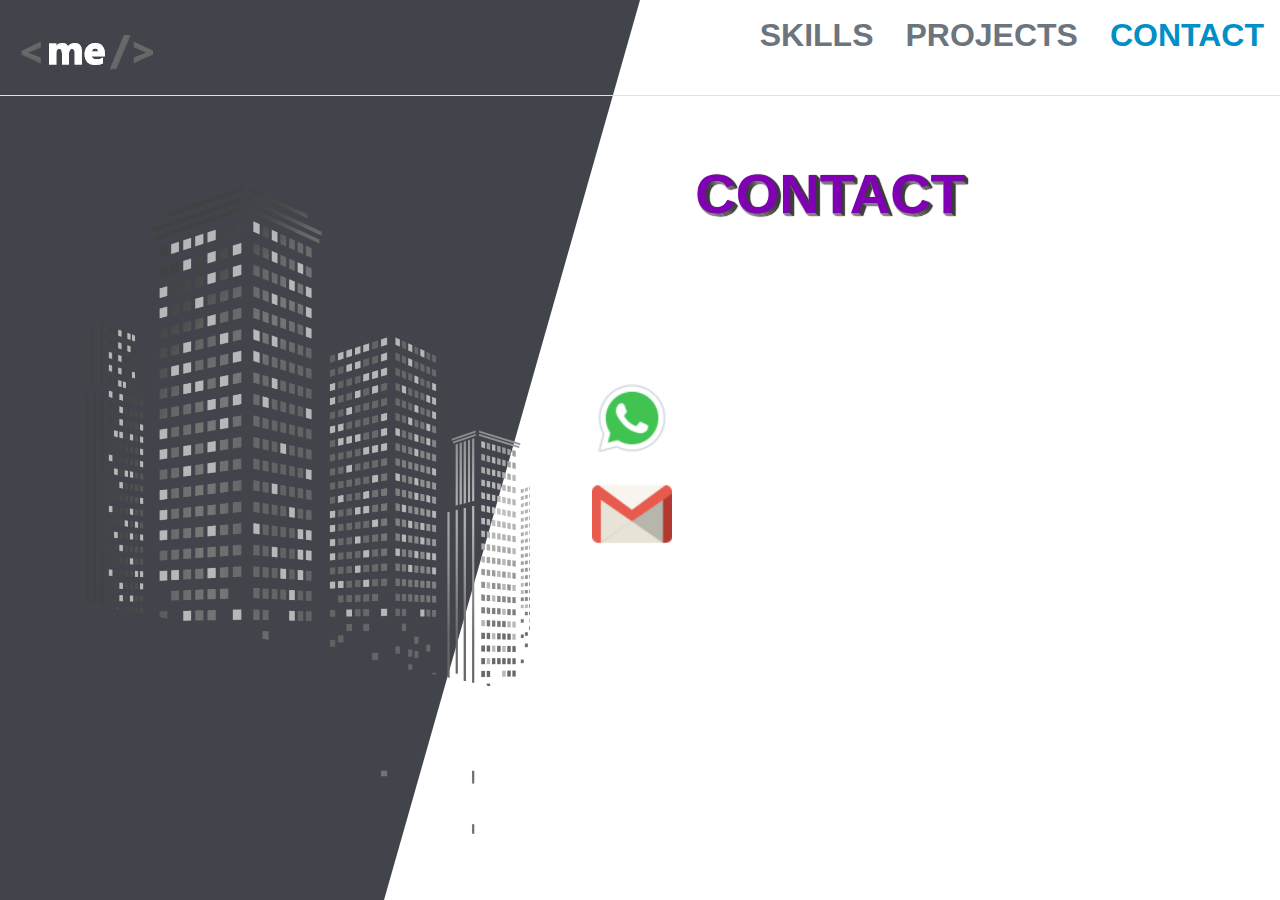
==== commit 75f9c225: "mejorando menu" ====
--- a/contact.html
+++ b/contact.html
@@ -20,7 +20,7 @@
                 <span class="navbar-toggler-icon"></span>
             </button>
         </div>
-        <ul class="main nav position-absolute collapse flex-column justify-content-sm-center flex-lg-row d-lg-flex" id="mobile">
+        <ul class="main nav position-absolute collapse flex-column flex-lg-row d-lg-flex" id="mobile">
             <li class="main nav-item"><a href="./skills.html" class="main nav-link text-secondary font-weight-bold h2">SKILLS</a></li>
             <li class="main nav-item"><a href="./projects.html" class="main nav-link text-secondary font-weight-bold h2">PROJECTS</a></li>
             <li class="main nav-item"><a href="./contact.html" class="main nav-link text-secondary active font-weight-bold h2">CONTACT</a></li>
--- a/css/style.css
+++ b/css/style.css
@@ -96,13 +96,15 @@
     font-size: 1.3rem;
 }
 .retrato{
-    width: 100%;
     animation-name: efecto;
     animation-iteration-count: 1;
     animation-duration: 1s;
     animation-timing-function: linear;
     animation-direction: normal ;
 }
+.retrato.img-fluid{
+    height: auto;
+}
 @keyframes efecto{
     from{
         clip-path: polygon(100% 100%, 100% 100%, 100% 100%, 100% 100%);
@@ -129,18 +131,26 @@
 .main.navbar{
     position: relative;
     height: 6rem;
+    z-index: 100;
 }
 .main.navbar-brand{
     margin-left: 1rem;
+    z-index: 100;
+}
+.navbar.d-lg-none.navbar-dark{
+    z-index: 100;
 }
 .main.nav.position-absolute{
-    padding-top: 2rem;
-    z-index: 10000;
-    align-content: flex-end;
-    background: rgba(31, 31, 31, 0.719);
+    padding-top: 8rem;
+    background: rgba(22, 22, 22, 0.842);
     width: 100%;
     height: 100vh;
-    top: 6rem;
+    top: 0;
+    z-index: 10;
+    align-content: center;
+}
+.main.nav-item{
+    padding-bottom: 1rem;
 }
 @media (min-width: 57px) {
     .fondo-i.dark{
@@ -195,16 +205,20 @@
         align-items: center!important;
         justify-content: end;
     }
-    .main.nav.flex-column{
-        width:max-content!important;
-        background: none;
-        z-index: 100;
-        left: 61%;
-        width: 50%;
-        top: 1rem;
+    .main.nav.position-absolute{
+        padding-top: 0rem;
+        background:none;
+        width: 100%;
+        height: auto;
+        top: auto;
+        z-index: 0;
+        justify-content: flex-end;
     }
     .grid.title{
         margin-top: 0;
+    }
+    .retrato.img-fluid{
+        height: 80vh;
     }
 }
 
@@ -214,10 +228,9 @@
         margin-left: 6rem;
     }
     .grid.col-lg-6{
-        margin-left: 7rem;
-    }
-    .main.nav.flex-column{
-        left: 69%;
+        display: flex;
+        justify-content: center;
+        margin-left: 10rem;
     }
 }
 /* SKILLS */
@@ -283,15 +296,16 @@
 }
 
 /* // Extra large devices (large desktops, 1200px and up) */
-@media (min-width: 1200px) {}
+@media (min-width: 1200px) {
+    .grid.skills.col-lg-6{
+        display: block;
+    }
+}
 /* PROJECTS */
 .fondo-i.dark.proj{
     width: 100%;
     height: 39rem;
     margin: 0;
-}
-.container{
-    width: 75vw;
 }
 .pro.col-sm-12{
     margin-top: 10rem;
@@ -352,6 +366,7 @@
     color: #008fc7;
 }
 .pro-calendar.container{
+    width: 95%;
     position: absolute;
     display: flex;
     justify-content: center;
@@ -378,6 +393,7 @@
 }
 .pro-portfolio.container{
     position: absolute;
+    width: 95%;
     display: flex;
     justify-content: center;
     padding: 1rem;
@@ -451,6 +467,7 @@
     }
     .c4-izmir{
         clip-path: polygon(0 0, 100% 0, 62.98% 100%, 0% 100%);
+    }
 }
 /* CONTACT */
 .contact.col-sm-12{
@@ -534,6 +551,8 @@
     .contact.col-sm-12{
         height: 75vh!important;
     }
-}
-
-/* // Extra large devices (large desktops, 1200px and up) */+    .contact.grid.col-lg-6{
+        display: block;
+        margin-left: 0;
+    }
+}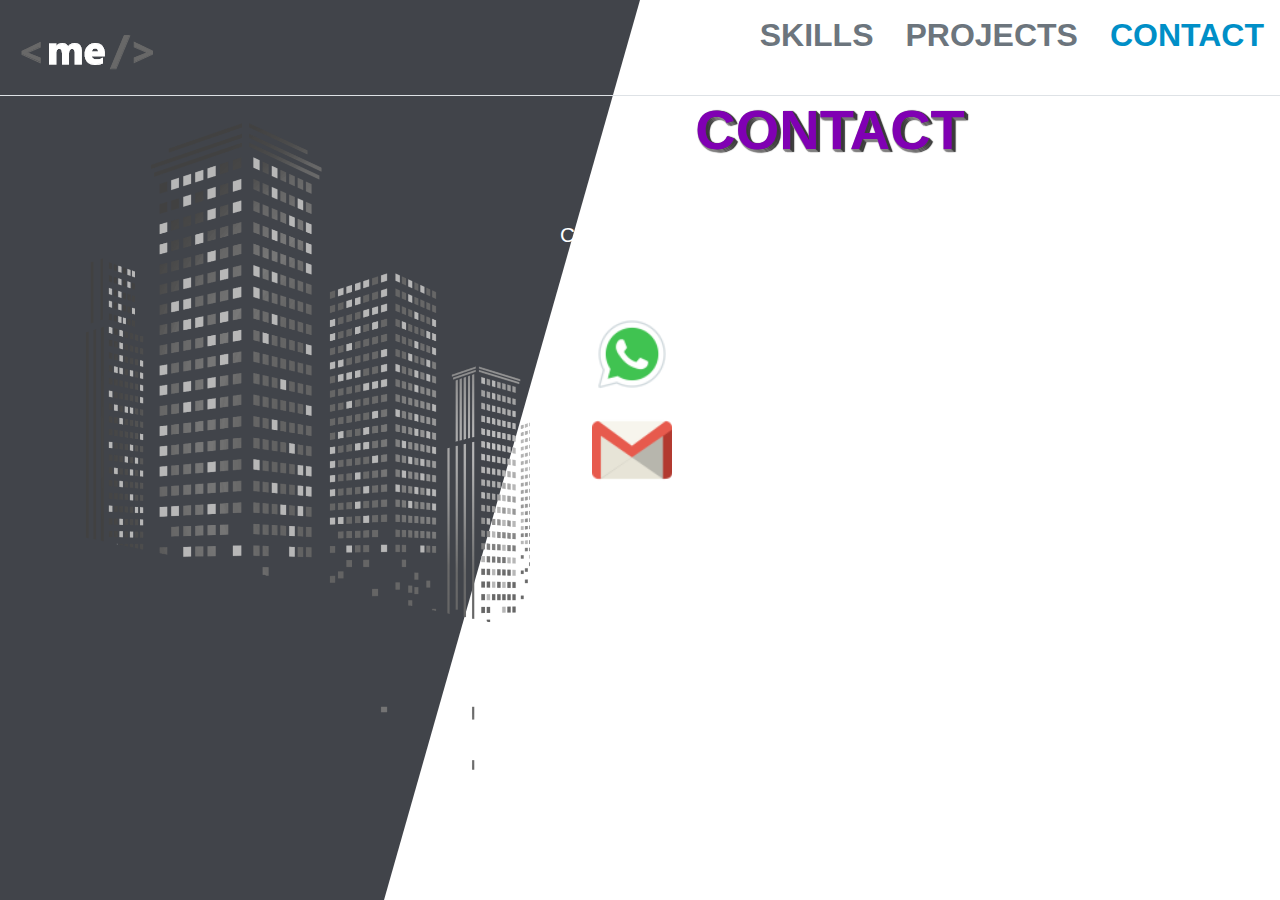
==== commit 44e97663: "finalizado" ====
--- a/contact.html
+++ b/contact.html
@@ -30,7 +30,7 @@
     <div class="contact grid container">
         <div class="contact grid row">
             <div class="contact col-sm-12 col-lg-5"">
-                <div class="contact-gris d-md-flex">
+                <div class="contact-gris d-sm-none d-md-flex">
                 </div>
                 <img class="contact img-fluid d-lg-none" src="./img/contact-gris.png" alt="">
             </div>
--- a/css/style.css
+++ b/css/style.css
@@ -472,10 +472,11 @@
 /* CONTACT */
 .contact.col-sm-12{
     width: 100%;
-    height: 100vh!important;
-    margin-top: 4rem!important;
-}
-.contact-gris{
+}
+.d-sm-none{
+    display: none;
+}
+div.contact-gris{
     width: 100%;
     height: 75vh!important;
     background-image: url('../img/contact.png')!important;
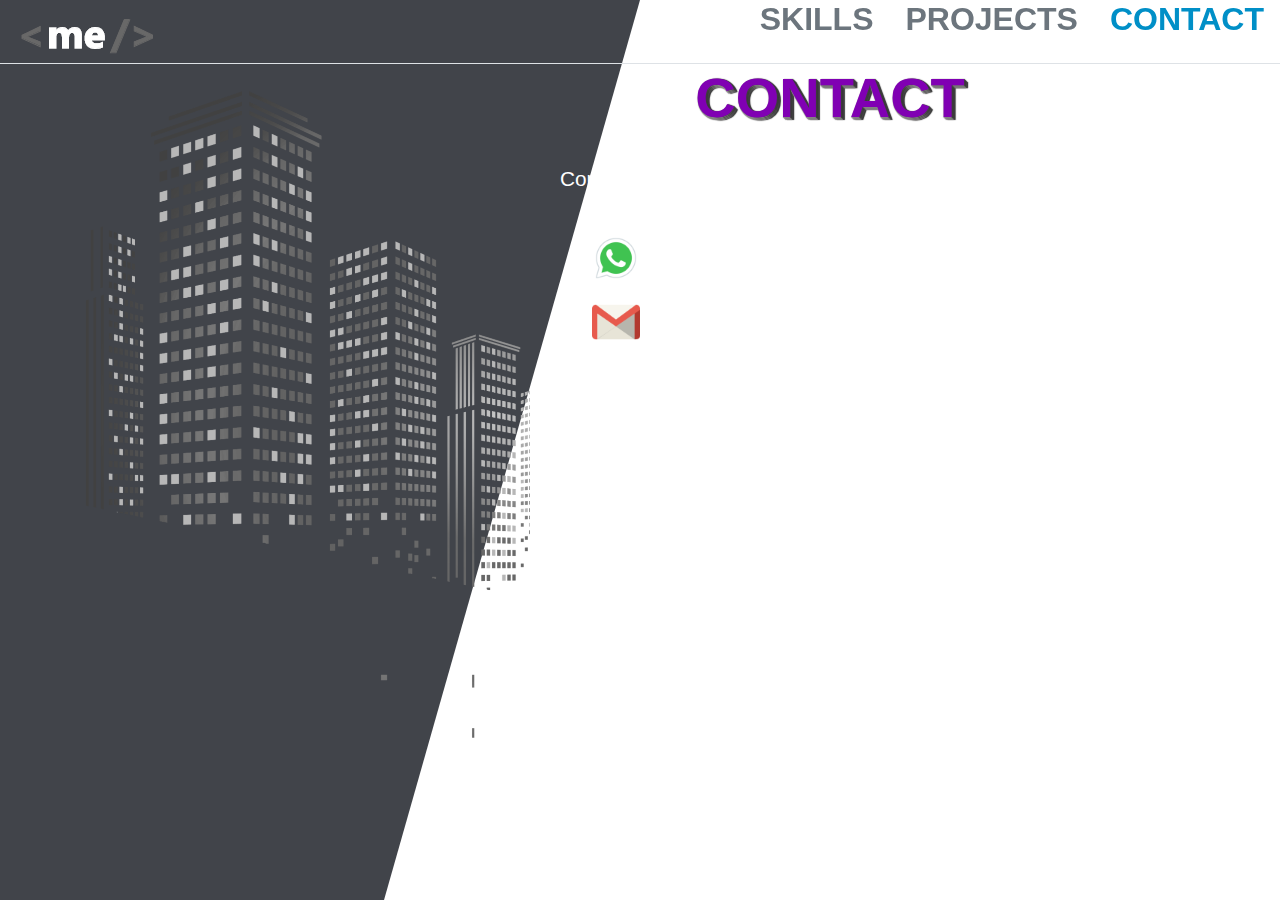
==== commit f7f750e5: "update project" ====
--- a/contact.html
+++ b/contact.html
@@ -1,5 +1,5 @@
 <!DOCTYPE html>
-<html lang="en">
+<html lang="es">
 <head>
     <meta charset="UTF-8">
     <meta name="viewport" content="width=device-width, initial-scale=1.0">
@@ -41,11 +41,10 @@
                 </p>
                 <div class="contact-redes d-sm-flex justify-content-sm-around d-lg-block">
                     <div class="red">
-                        <a class="icon"target="_blank" href="https://api.whatsapp.com/send?phone=51946485053">
+                        <a class="icon"target="_blank" href="https://api.whatsapp.com/send?phone=51994181328">
                             <img class="icon-ico-sm" src="./img/whatsapp.png" alt="">
                             <p class="icon-text text-white">WhatsApp</p>
                         </a>
-                        
                     </div>
                     <div class="red">
                         <a class="icon" href="mailto:jocelymelucas@gmail.com">
--- a/css/style.css
+++ b/css/style.css
@@ -1,5 +1,8 @@
 body{
     height: 100%;
+}
+.skills img{
+    object-fit: contain;
 }
 .fondo{
     width: 100%;
@@ -130,7 +133,7 @@
 }
 .main.navbar{
     position: relative;
-    height: 6rem;
+    height: 4rem;
     z-index: 100;
 }
 .main.navbar-brand{
@@ -147,12 +150,13 @@
     height: 100vh;
     top: 0;
     z-index: 10;
+    position: fixed!important;
     align-content: center;
 }
 .main.nav-item{
     padding-bottom: 1rem;
 }
-@media (min-width: 57px) {
+@media (min-width: 576px) {
     .fondo-i.dark{
         display: none;
     }
@@ -171,6 +175,14 @@
 
 /* // Large devices (desktops, 992px and up) */
 @media (min-width: 992px) {
+    .grid.paragraph{
+        padding-bottom: 0rem;
+        padding-right: 2rem;
+        font-size: 1rem;
+    }
+    .grid.btn.btn-primary{
+        font-size: 1.2rem
+    }
     a.text-secondary{
         color: #6c757d!important;
     }
@@ -192,6 +204,8 @@
     }
     .grid.col-lg-4{
         margin-right: 10rem;
+        padding-right: 0px;
+        padding-left: 0px;
     }
     .offset-sm-1{
         margin-left: 2rem;
@@ -216,9 +230,10 @@
     }
     .grid.title{
         margin-top: 0;
+        padding-bottom: 0rem;
     }
     .retrato.img-fluid{
-        height: 80vh;
+        height: 75vh;
     }
 }
 
@@ -232,11 +247,26 @@
         justify-content: center;
         margin-left: 10rem;
     }
+    .grid.paragraph{
+        padding-bottom: 1.5rem;
+        padding-right: 2rem;
+        font-size: 1.3rem;
+    }
+    .grid.btn.btn-primary{
+        font-size: 1.2rem
+    }
+    .grid.title{
+        margin-top: 0;
+        padding-bottom: 1.5rem;
+    }
+    .retrato.img-fluid{
+        height: 80vh;
+    }
 }
 /* SKILLS */
 .fondo-i.dark.skills{
     width: 100%;
-    height: 95rem;
+    height: 65rem;
 }
 .main.navbar-brand.disabled:hover{
     filter: grayscale(0);
@@ -293,6 +323,17 @@
     a.active{
         color: #008fc7!important;
     }
+    .skills.img-fluid{
+        display: flex;
+        width: 4rem;
+        height: 4rem;
+        margin: auto;
+        justify-self: center;
+        margin-bottom: 1rem;
+    }
+    .grid.skills.col-sm-12 {
+        height: 60vh;
+    }
 }
 
 /* // Extra large devices (large desktops, 1200px and up) */
@@ -300,8 +341,44 @@
     .grid.skills.col-lg-6{
         display: block;
     }
+    .skills.img-fluid{
+        display: flex;
+        width: 6rem;
+        height: 6rem;
+        margin: auto;
+        justify-self: center;
+        margin-bottom: 1rem;
+    }
+    .grid.skills.col-sm-12 {
+        height: 75vh;
+    }
 }
 /* PROJECTS */
+.preview-relative{
+    position: relative;
+}
+.preview-absolute{
+    position: absolute;
+    width: 100%;
+    height: 100%;
+    top: 90%;
+    left:0;
+}
+.projects-default{
+    display: flex;
+    justify-content: center;
+    
+}
+.box-container{
+    padding: 1rem;
+}
+.reset-state{
+    padding-right: 0!important;
+    padding-left: 0!important;
+    margin-right: 0!important;
+    margin-left: 0!important;
+}
+
 .fondo-i.dark.proj{
     width: 100%;
     height: 39rem;
@@ -311,6 +388,7 @@
     margin-top: 10rem;
 }
 .proj.img-fluid{
+    
     display: flex;
     width: 4rem;
     height: 4rem;
@@ -318,14 +396,15 @@
     justify-self: center;
     margin-bottom: 1rem;
 }
+.img-icon{
+    object-fit: contain!important;
+    width: max-content!important;
+}
 .calendar{
     display: flex;
     opacity: 0;
     transition: all .3s ease-in-out;
     z-index: 10;
-}
-.calendar.visible{
-    opacity: 1;
 }
 .preview.btn{
     padding: .5rem 2rem;
@@ -346,65 +425,22 @@
 }
 .pro.img-fluid{
     width: 100%;
-    clip-path: polygon(0 0, 100% 0, 100% 76%, 0% 100%);
+    clip-path: polygon(0 0, 100% 0%, 100% 72%, 0% 100%);
 }
 .c4-izmir{
-    clip-path: polygon(0 0, 100% 0, 100% 76%, 0% 100%);
+    clip-path: polygon(0 0, 100% 0%, 100% 72%, 0% 100%);
 }
 .c4-izmir figcaption{
-    clip-path: polygon(0 0, 100% 0, 100% 76%, 0% 100%);
+    width: 100%;
+    clip-path: polygon(0 0, 100% 0%, 100% 72%, 0% 100%);
 }
 .c4-izmir figure{
-    clip-path: polygon(0 0, 100% 0, 100% 76%, 0% 100%);
+    width: 100%;
+    clip-path: polygon(0 0, 100% 0%, 100% 72%, 0% 100%);
 }
 .pro-calendar.title{
     margin-bottom: 1rem;
-    cursor: pointer;
-    transition: color .3s ease-in-out;
-}
-.pro-calendar.title:hover{
     color: #008fc7;
-}
-.pro-calendar.container{
-    width: 95%;
-    position: absolute;
-    display: flex;
-    justify-content: center;
-    padding: 1rem;
-    box-shadow: 3px 3px 5px 0px rgba(50, 50, 50, 0.5);
-    display: flex;
-    opacity: 0;
-    transition: all .3s ease-in-out;
-}
-.pro-calendar.container.activo{
-    opacity: 1;
-}
-.pro-portfolio.title{
-    margin-top: 1rem;
-    margin-bottom: 1rem;
-    cursor: pointer;
-    transition: color .3s ease-in-out;
-}
-.pro-portfolio.title.position{
-    margin-top: 12rem;
-}
-.pro-portfolio.title:hover{
-    color: #008fc7;
-}
-.pro-portfolio.container{
-    position: absolute;
-    width: 95%;
-    display: flex;
-    justify-content: center;
-    padding: 1rem;
-    opacity: 0;
-    box-shadow: 3px 3px 5px 0px rgba(50, 50, 50, 0.5);
-    display: flex;
-    transition: all .3s ease-in-out;
-}
-.pro-portfolio.container.activo{
-    opacity: 1;
-    margin-bottom: 10rem;
 }
 /* // Small devices (landscape phones, 576px and up) */
 @media (min-width: 576px) {
@@ -425,48 +461,74 @@
 
 /* // Large devices (desktops, 992px and up) */
 @media (min-width: 992px) {
+    .preview-absolute{
+        width: 50%;
+        height: 100%;
+        top: 46%;
+        right: 3rem;
+    }
+    .pro.img-fluid{
+        clip-path: polygon(0 0, 100% 0, 83% 100%, 0% 100%);
+    }
+    .c4-izmir{
+        
+        clip-path: polygon(0 0, 100% 0, 83% 100%, 0% 100%);
+    }
+    .c4-izmir figcaption{
+        clip-path: polygon(0 0, 100% 0, 83% 100%, 0% 100%);
+    }
+    .c4-izmir figure{
+        clip-path: polygon(0 0, 100% 0, 83% 100%, 0% 100%);
+    }
     .fondo-i.dark.proj{
         height: 100vh;
     }
-    .pro.img-fluid{
-        width: 100%;
-        clip-path: polygon(0 0, 100% 0, 69% 100%, 0% 100%);
-    }
-    .c4-izmir{
-        clip-path: polygon(0 0, 100% 0, 69% 100%, 0% 100%);
-    }
-    .c4-izmir figcaption{
-        clip-path: polygon(0 0, 100% 0%, 75% 100%, 0% 100%)!important;
-    }
-    .c4-izmir figure{
-        clip-path: polygon(0 0, 100% 0%, 75% 100%, 0% 100%)!important;
-    }
     .container{
         width: auto;
     }
-    .pro.col-lg-5{
-        margin-left: 5rem;
-    }
-    .pro-portfolio.container.activo{
-        opacity: 1;
-        margin-bottom: 0;
+    .pro.col-lg-5:nth-last-child(){
+        margin-left: 0rem;
     }
     .pro.col-sm-12{
-        margin-top: 6rem!important;
+        margin-top: 3rem!important;
     }
     .pro.col-sm-12:nth-child(2){
-        margin-top: 1rem!important;
-    }
+        margin-top: .2rem!important;
+    }
+    .marcero {
+        margin-top: 0rem!important;
+        padding-bottom: 0rem!important;
+    }
+    .skills.col-3 img {
+        width: 2.5rem;
+        height: 2.5rem;
+    }
+    .pro-grid.col-lg-5 p {
+        margin-bottom: 0!important;
+        margin-block-start: 0em;
+        margin: 0;
+        margin-block-end: 0em;
+    }
+    .pro-calendar.title{
+        margin: 0;
+        margin-block-start: 0em;
+        margin-block-end: 0em;
+        margin-bottom: .3rem!important;
+    }
+
 }
 
 /* // Extra large devices (large desktops, 1200px and up) */
 @media (min-width: 1200px) {
-    .pro.img-fluid{
-        width: 100%;
-        clip-path: polygon(0 0, 100% 0, 62.98% 100%, 0% 100%);
-    }
-    .c4-izmir{
-        clip-path: polygon(0 0, 100% 0, 62.98% 100%, 0% 100%);
+    .marcero {
+        margin-top: 0rem!important;
+        padding-bottom: 0rem!important;
+    }
+    .pro.col-lg-5{
+        margin-left: 3.5rem;
+    }
+    .pro.col-sm-12{
+        margin-top: 4rem!important;
     }
 }
 /* CONTACT */
@@ -497,12 +559,13 @@
 .icon{
     display: flex;
     width: 5rem;
-    height: 5rem;
+    height: 3rem;
     margin-left: 2rem;
     margin-bottom: 1rem;
 }
 .icon-ico-sm{
-    width: 5rem!important;
+    width: 3rem!important;
+    height: 3rem!important;
 }
 .icon-text{
     font-size: 1.2rem;
@@ -524,6 +587,9 @@
 
 /* // Large devices (desktops, 992px and up) */
 @media (min-width: 992px) {
+    .pro.img-fluid{
+        height: 100%;
+    }
     .fondo-i{
         width: 50%;
         height: 100vh!important;
@@ -556,4 +622,49 @@
         display: block;
         margin-left: 0;
     }
+}
+/* SWIPER JS */
+.swiper {
+    width: 100vw;
+    min-height: 100vh;
+    height: 100%;
+    max-height: max-content;
+}
+
+.swiper-slide {
+    text-align: end;
+    font-size: 18px;
+    background: #fff;
+
+    /* Center slide text vertically */
+    display: -webkit-box;
+    display: -ms-flexbox;
+    display: -webkit-flex;
+    display: flex;
+    -webkit-box-pack: center;
+    -ms-flex-pack: center;
+    -webkit-justify-content: center;
+    justify-content: center;
+    -webkit-box-align: center;
+    -ms-flex-align: center;
+    -webkit-align-items: center;
+    align-items: center;
+}
+.swiper-slide  {
+    background: transparent;
+    padding-top: 1rem;
+}
+.swiper-slide img {
+    display: block;
+    width: 100vw;
+    height: 100%;
+    object-fit: cover;
+}
+@media (min-width: 992px) {
+    .swiper,
+    .swiper-slide {
+    min-height: 100%;
+    max-height: 70vh;
+    margin-top: 1rem;
+    }
 }